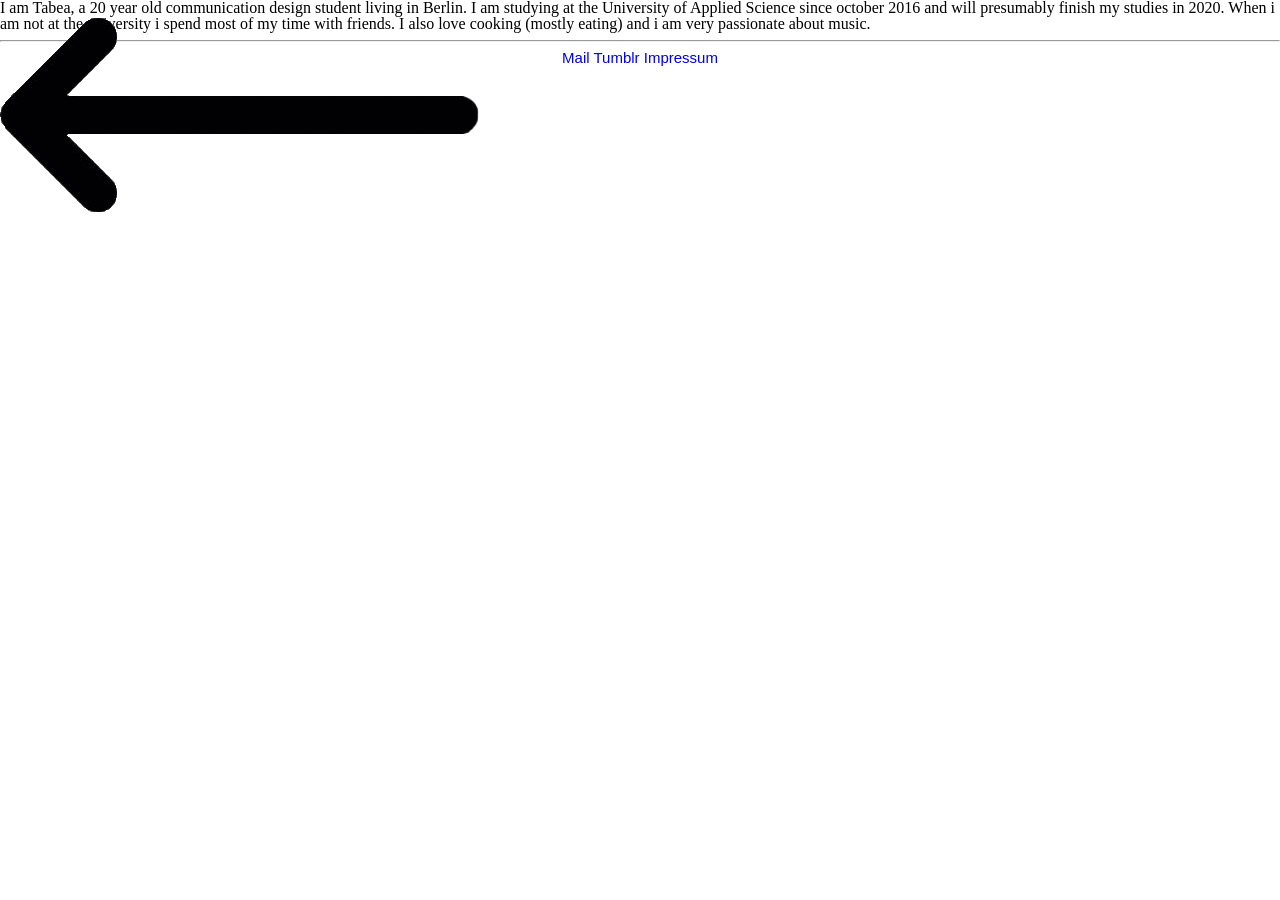
==== about.html @ 330d9e76 "Neuanfang" ====
<!DOCTYPE html>
<html lang="de">

<head>
  <meta charset="utf-8">
    <title>About</title>
      <link rel="stylesheet" href="css/reset.css">
      <link rel="stylesheet" href="css/main.css">
      <link rel="stylesheet" type="text/css" href="https://fonts.googleapis.com/css?family=Lato:700" >
      <link rel="stylesheet" type="text/css" href="https://fonts.googleapis.com/css?family=Roboto" >
</head>

<body>
<div class="wrapper_about">
          <div class="back">
              <img src="images/arrow.png">
          </a>
</div>
<p> I am Tabea, a 20 year old communication design student living in Berlin. I am studying at the University of Applied Science since october 2016 and will presumably finish my studies in 2020. When i am not at the university i spend most of my time with friends. I also love cooking (mostly eating) and i am very passionate about music.
<hr>
    <div class="wrapper_footer">
        <footer>
            <a href="mailto:tabea.merly@gmail.com" class="mail">Mail</a>
            <a href="https://l-i-o-n-s.tumblr.com" class="tumblr">Tumblr</a>
            <a href="impressum.html" class="impressum">Impressum</a>
        </footer>
    </div>
</body>

</html>
---- css/main.css ----
/*GENERAL*/
/*LANDING_PAGE/

/*CONTACT/
/*PROJECTS*/
/*IMPRESSUM*/
ul {
  font-family: 'Source Sans Pro', sans-serif;
  font-size: 48px;
  line-height: 3;
  margin-left: auto;
  margin-right: auto;
}

.wrapper {
  display: flex;
  justify-content: center;
}

.pages {
  list-style: none;
}

a {
  text-decoration: none;
}

a.visited {
  text-decoration: none;
}

.pages:hover {
  color: #ff2c53;
}

.hr {
  width: 95% auto;
  height: 2px;
  color: black;
}

.wrapper_footer {
  font-family: 'Source Sans Pro', sans-serif;
  font-size: 15px;
  display: flex;
  justify-content: center;
}
/*ABOUT*/

.back {
  position: fixed;
}

.back:hover {
  transform: translate(-10px, 0px);
}



font-family: 'Roboto', sans-serif;
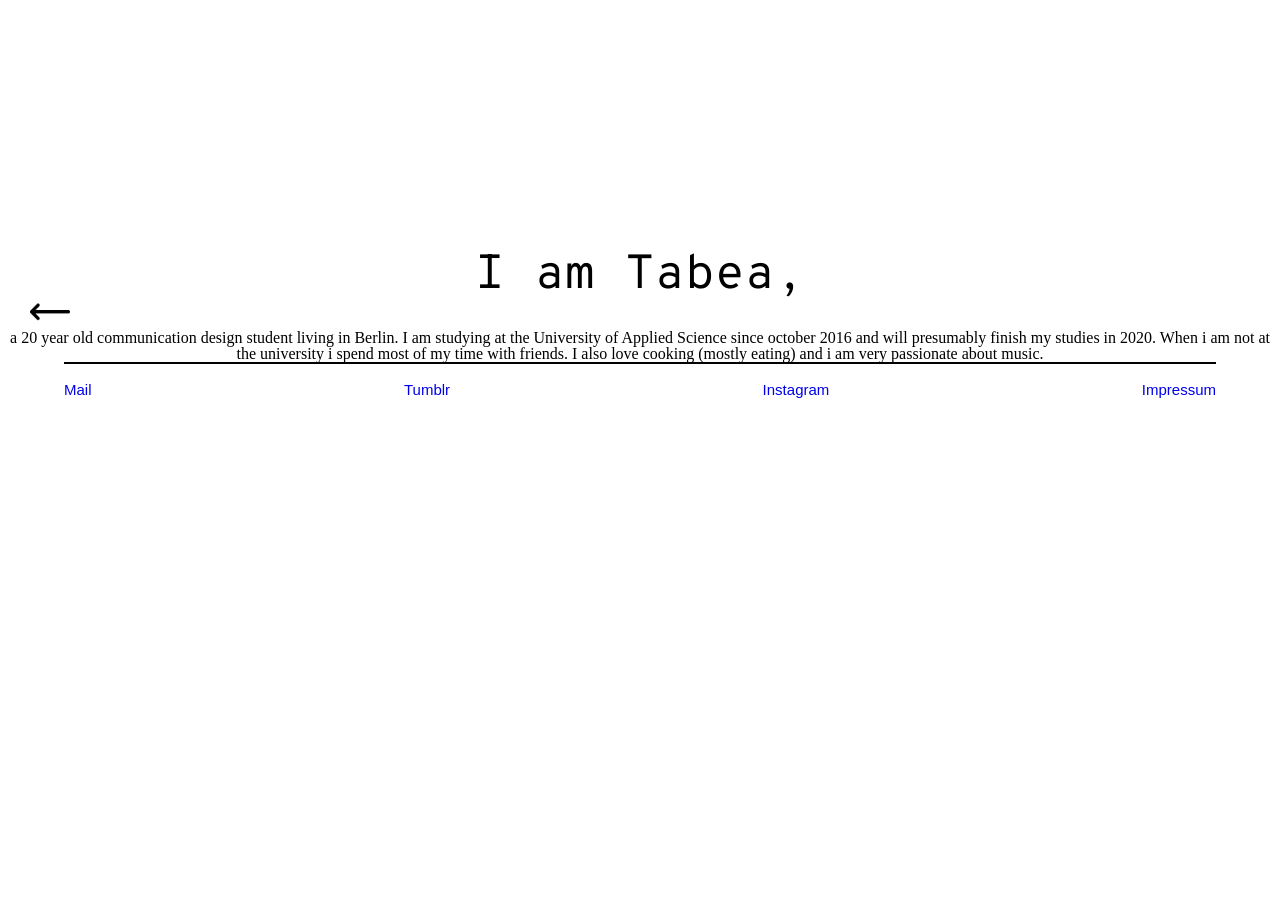
==== commit b423ccf1: "Schriften geändert, Bilder eingefügt" ====
--- a/about.html
+++ b/about.html
@@ -6,25 +6,28 @@
     <title>About</title>
       <link rel="stylesheet" href="css/reset.css">
       <link rel="stylesheet" href="css/main.css">
-      <link rel="stylesheet" type="text/css" href="https://fonts.googleapis.com/css?family=Lato:700" >
-      <link rel="stylesheet" type="text/css" href="https://fonts.googleapis.com/css?family=Roboto" >
+      <link rel="stylesheet" type="text/css" href="https://fonts.googleapis.com/css?family=Overpass+Mono:700|Raleway">
 </head>
 
 <body>
+  <div class="back">
+    <a href="uni.html">
+        <img src="images/arrow.png" alt="back" height:20px width=40px>
+    </a>
+  </div>
 <div class="wrapper_about">
-          <div class="back">
-              <img src="images/arrow.png">
-          </a>
+  <h1>I am Tabea,</h1>
+    <div align=center>
+      <p>a 20 year old communication design student living in Berlin. I am studying at the University of Applied Science since october 2016 and will presumably finish my studies in 2020. When i am not at the university i spend most of my time with friends. I also love cooking (mostly eating) and i am very passionate about music.</p>
 </div>
-<p> I am Tabea, a 20 year old communication design student living in Berlin. I am studying at the University of Applied Science since october 2016 and will presumably finish my studies in 2020. When i am not at the university i spend most of my time with friends. I also love cooking (mostly eating) and i am very passionate about music.
-<hr>
-    <div class="wrapper_footer">
-        <footer>
-            <a href="mailto:tabea.merly@gmail.com" class="mail">Mail</a>
-            <a href="https://l-i-o-n-s.tumblr.com" class="tumblr">Tumblr</a>
-            <a href="impressum.html" class="impressum">Impressum</a>
-        </footer>
-    </div>
+      <div class="wrapper_footer">
+          <footer>
+              <a href="mailto:tabea.merly@gmail.com" class="mail">Mail</a>
+              <a href="https://l-i-o-n-s.tumblr.com" class="tumblr">Tumblr</a>
+              <a href="https://www.instagram.com/freiraum/" class="instagram">Instagram</a>
+              <a href="impressum.html" class="impressum">Impressum</a>
+          </footer>
+      </div>
 </body>
 
 </html>
--- a/css/main.css
+++ b/css/main.css
@@ -1,25 +1,8 @@
-/*GENERAL*/
-/*LANDING_PAGE/
-
-/*CONTACT/
-/*PROJECTS*/
-/*IMPRESSUM*/
-ul {
-  font-family: 'Source Sans Pro', sans-serif;
-  font-size: 48px;
-  line-height: 3;
-  margin-left: auto;
-  margin-right: auto;
+* {
+  border: 1px solid black;
 }
 
-.wrapper {
-  display: flex;
-  justify-content: center;
-}
-
-.pages {
-  list-style: none;
-}
+/*GENERAL*/
 
 a {
   text-decoration: none;
@@ -29,25 +12,25 @@
   text-decoration: none;
 }
 
-.pages:hover {
-  color: #ff2c53;
+.wrapper_footer {
+  font-family:Source Sans Pro, sans-serif;
+  font-size: 15px;
+  margin-right: 5%;
+  margin-left: 5%;
+  margin-bottom: 5px;
 }
 
-.hr {
-  width: 95% auto;
-  height: 2px;
-  color: black;
+footer {
+  display: flex;
+  border-top: 2px solid black;
+  padding-top: 18px;
+  padding-bottom: 18px;
+  justify-content: space-between;
 }
 
-.wrapper_footer {
-  font-family: 'Source Sans Pro', sans-serif;
-  font-size: 15px;
-  display: flex;
-  justify-content: center;
-}
-/*ABOUT*/
-
 .back {
+  margin-left: 30px;
+  margin-top: 50px;
   position: fixed;
 }
 
@@ -56,5 +39,54 @@
 }
 
 
+/*WORK*/
+/*IMPRESSUM*/
+/*LANDING_PAGE*/
 
-font-family: 'Roboto', sans-serif;
+ul {
+  font-family:Overpass Mono, monospace;
+  font-size: 48px;
+  line-height: 3;
+}
+
+.pages {
+  list-style: none;
+}
+
+.pages:hover {
+  color: #ff2c53;
+}
+
+h1 {
+  font-family:Overpass Mono, monospace;
+  font-size: 48px;
+  margin-top: 252px;
+  display: flex;
+  justify-content: center;
+  padding-bottom: 30px;
+}
+
+h3 {
+  font-family:Raleway, sans-serif;
+  font-size: 36px;
+  display: flex;
+  justify-content: center;
+  padding-bottom: 10px;
+}
+
+/*ABOUT*/
+
+.p {
+  font-family:Raleway, sans-serif;
+  font-size: 20px;
+}
+
+/*CONTACT*/
+
+.wrapper_contact {
+  border: 1px solid black;
+  display: flex;
+  justify-content: space-between;
+  margin-right: 20%;
+  margin-left: 20%;
+}
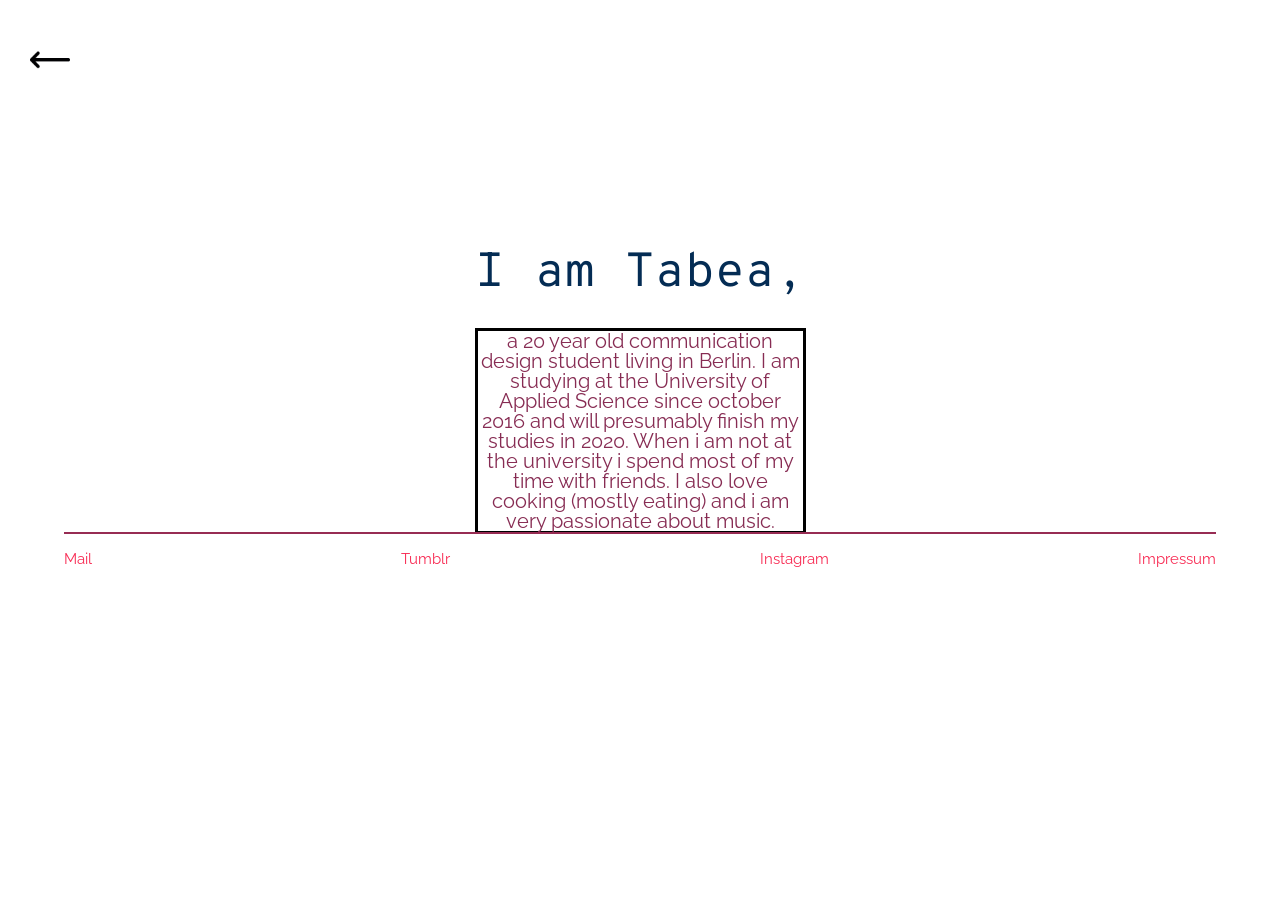
==== commit 02d63a8c: "Seite Work angeordnet und Hyperlinks angelegt" ====
--- a/about.html
+++ b/about.html
@@ -9,25 +9,27 @@
       <link rel="stylesheet" type="text/css" href="https://fonts.googleapis.com/css?family=Overpass+Mono:700|Raleway">
 </head>
 
-<body>
+<body class="site">
   <div class="back">
     <a href="uni.html">
         <img src="images/arrow.png" alt="back" height:20px width=40px>
     </a>
   </div>
-<div class="wrapper_about">
-  <h1>I am Tabea,</h1>
+<h1>I am Tabea,</h1>
+  <div class="wrapper_about">
     <div align=center>
       <p>a 20 year old communication design student living in Berlin. I am studying at the University of Applied Science since october 2016 and will presumably finish my studies in 2020. When i am not at the university i spend most of my time with friends. I also love cooking (mostly eating) and i am very passionate about music.</p>
+    </div>
+  </div>
+<div class="wrapper_footer">
+  <footer>
+    <a href="mailto:tabea.merly@gmail.com" class="mail">Mail</a>
+    <a href="https://l-i-o-n-s.tumblr.com" class="tumblr">Tumblr</a>
+    <a href="https://www.instagram.com/freiraum/" class="instagram">Instagram</a>
+    <a href="impressum.html" class="impressum">Impressum</a>
+  </footer>
 </div>
-      <div class="wrapper_footer">
-          <footer>
-              <a href="mailto:tabea.merly@gmail.com" class="mail">Mail</a>
-              <a href="https://l-i-o-n-s.tumblr.com" class="tumblr">Tumblr</a>
-              <a href="https://www.instagram.com/freiraum/" class="instagram">Instagram</a>
-              <a href="impressum.html" class="impressum">Impressum</a>
-          </footer>
-      </div>
+
 </body>
 
 </html>
--- a/css/main.css
+++ b/css/main.css
@@ -1,7 +1,3 @@
-* {
-  border: 1px solid black;
-}
-
 /*GENERAL*/
 
 a {
@@ -12,55 +8,31 @@
   text-decoration: none;
 }
 
-.wrapper_footer {
-  font-family:Source Sans Pro, sans-serif;
-  font-size: 15px;
-  margin-right: 5%;
-  margin-left: 5%;
-  margin-bottom: 5px;
-}
-
-footer {
-  display: flex;
-  border-top: 2px solid black;
-  padding-top: 18px;
-  padding-bottom: 18px;
-  justify-content: space-between;
-}
-
 .back {
   margin-left: 30px;
   margin-top: 50px;
   position: fixed;
+  transition: transform 0.8s;
 }
 
 .back:hover {
   transform: translate(-10px, 0px);
 }
 
-
-/*WORK*/
-/*IMPRESSUM*/
-/*LANDING_PAGE*/
-
-ul {
-  font-family:Overpass Mono, monospace;
-  font-size: 48px;
-  line-height: 3;
-}
-
-.pages {
-  list-style: none;
-}
-
-.pages:hover {
-  color: #ff2c53;
+.site {
+  display: flex;
+  position: relative;
+  min-height: 100%;
+  flex-direction: column;
+  margin: 0 auto;
+  padding-bottom: 2em;
 }
 
 h1 {
   font-family:Overpass Mono, monospace;
+  color: #042c54;
   font-size: 48px;
-  margin-top: 252px;
+  margin-top: 250px;
   display: flex;
   justify-content: center;
   padding-bottom: 30px;
@@ -68,25 +40,157 @@
 
 h3 {
   font-family:Raleway, sans-serif;
+  color: #ac2b53;
   font-size: 36px;
   display: flex;
   justify-content: center;
   padding-bottom: 10px;
 }
 
+p {
+  font-family:Raleway, sans-serif;
+  font-size: 20px;
+  color: #872c53
+}
+
+.wrapper_footer {
+  margin-right: 5%;
+  margin-left: 5%;
+  border-top: 2px solid #972c53;
+  position: absolute;
+  bottom: 0;
+  width: 90%;
+  height: 2em;
+}
+
+footer a{
+  font-family:Raleway, sans-serif;
+  font-size: 15px;
+  color: #f82c54;
+}
+
+footer {
+  display: flex;
+  justify-content: space-between;
+  padding-top: 18px;
+  padding-bottom: 18px;
+}
+
+/*LANDING_PAGE*/
+
+ul {
+  font-family:Overpass Mono, monospace;
+  margin-top: 125px;
+  font-size: 48px;
+  line-height: 3;
+}
+
+.pages {
+  list-style: none;
+  text-decoration: none;
+}
+
+.pages:hover {
+  color: #af2b53;
+}
+
 /*ABOUT*/
 
-.p {
-  font-family:Raleway, sans-serif;
-  font-size: 20px;
+.wrapper_about {
+  display: flex;
+  justify-content: center;
+  width: 325px;
+  margin-left: auto;
+  margin-right: auto;
+  margin-bottom: 0;
+  border: solid black;
 }
 
 /*CONTACT*/
 
 .wrapper_contact {
-  border: 1px solid black;
   display: flex;
   justify-content: space-between;
   margin-right: 20%;
   margin-left: 20%;
+  border: solid black;
 }
+
+/*WORK*/
+
+.projects {
+  width: 200px;
+  height: 200px;
+  border: 1px solid #422c53;
+  margin: auto;
+  display: inline-block;
+}
+
+.wrapper_work {
+  border: solid black;
+  margin-left: 12%;
+  margin-right: 12%;
+  border: solid black;
+}
+
+.overlay {
+  position: absolute;
+  top: 0;
+  bottom: 0;
+  left: 0;
+  right: 0;
+  width: 201px;
+  height: 287px;
+  opacity: 0;
+  transition: .5s ease;
+  background-color: none;
+}
+
+.container {
+  position: relative;
+  width: 33,33%;
+  float: left;
+  margin: 50px;
+}
+
+.container:hover .overlay {
+  opacity: 1;
+}
+
+.text {
+  font-family:Raleway, sans-serif;
+  color: black;
+  text-decoration: underline;
+  font-size: 20px;
+  position: absolute;
+  top: 50%;
+  left: 50%;
+  transform: translate(-50%, -50%);
+  -ms-transform: translate(-50%, -50%);
+}
+/*TODO*/
+
+.ToDo {
+  width: 20%;
+  height: 20%;
+  margin: auto;
+  display: inline-block;
+}
+
+/*INDESIGN*/
+
+.wrapper_indesign {
+  border: solid black;
+  width: 900px;
+  margin-left: auto;
+  margin-right: auto;
+}
+
+.box {
+  width: 25%;
+  float: left;
+  padding: 10px;
+}
+
+
+/*IMPRESSUM*/
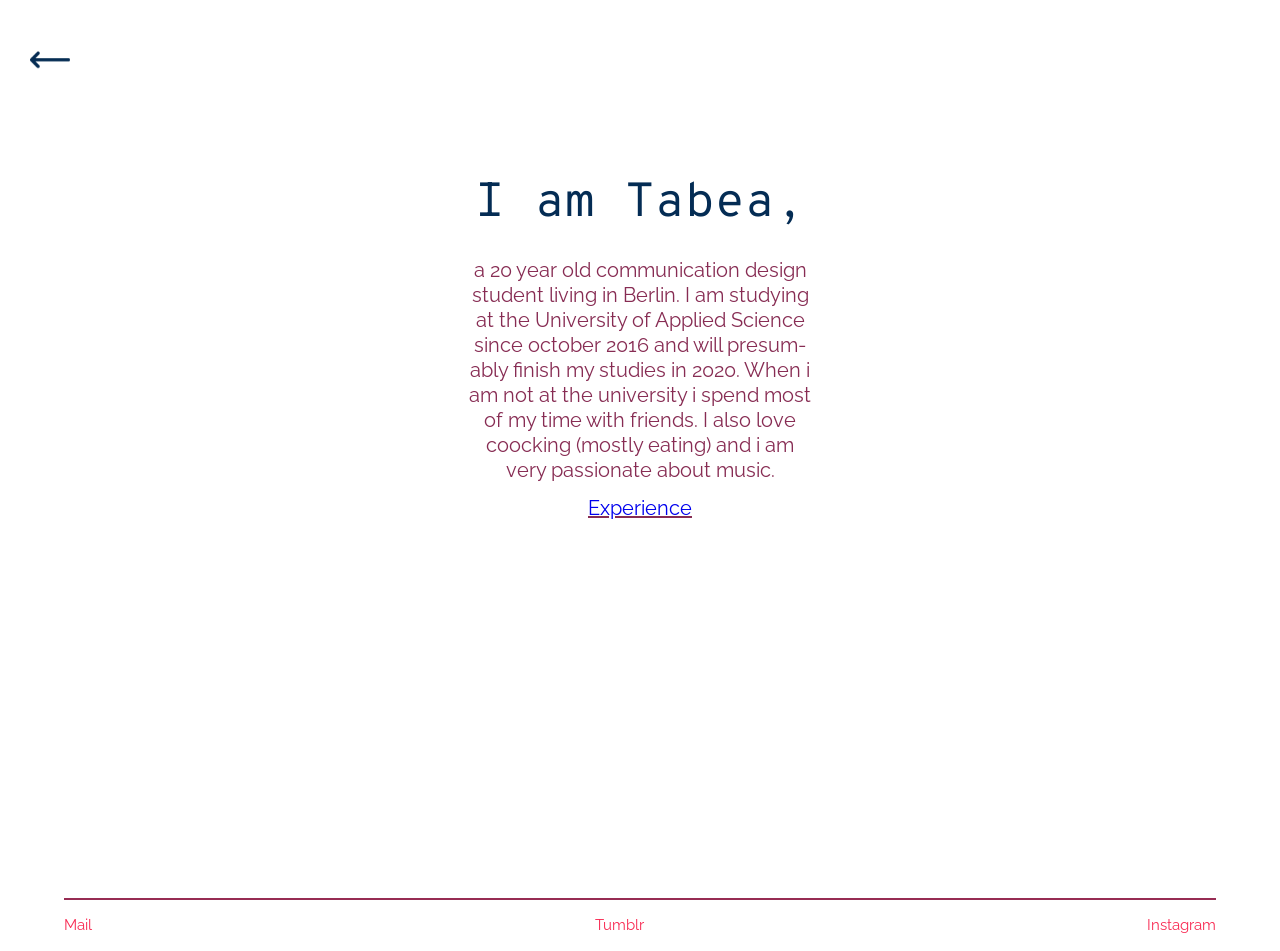
==== commit 5ce57a7c: "Impressum entfernt, Lebenslauf hinzugefügt" ====
--- a/about.html
+++ b/about.html
@@ -9,7 +9,8 @@
       <link rel="stylesheet" type="text/css" href="https://fonts.googleapis.com/css?family=Overpass+Mono:700|Raleway">
 </head>
 
-<body class="site">
+<body>
+<div class="content">
   <div class="back">
     <a href="uni.html">
         <img src="images/arrow.png" alt="back" height:20px width=40px>
@@ -18,15 +19,16 @@
 <h1>I am Tabea,</h1>
   <div class="wrapper_about">
     <div align=center>
-      <p>a 20 year old communication design student living in Berlin. I am studying at the University of Applied Science since october 2016 and will presumably finish my studies in 2020. When i am not at the university i spend most of my time with friends. I also love cooking (mostly eating) and i am very passionate about music.</p>
+      <p>a 20 year old communication design student living in Berlin. I am studying at the University of Applied Science since october 2016 and will presum- <br> ably finish my studies in 2020. When i am not at the university i spend most of my time with friends. I also love coocking (mostly eating) and i am very passionate about music.
+      <div class="text_about"><a href="experience.html" id="experience_link">Experience</a></div> </p>
     </div>
-  </div>
+</div>
+
 <div class="wrapper_footer">
   <footer>
     <a href="mailto:tabea.merly@gmail.com" class="mail">Mail</a>
     <a href="https://l-i-o-n-s.tumblr.com" class="tumblr">Tumblr</a>
     <a href="https://www.instagram.com/freiraum/" class="instagram">Instagram</a>
-    <a href="impressum.html" class="impressum">Impressum</a>
   </footer>
 </div>
 
--- a/css/main.css
+++ b/css/main.css
@@ -4,7 +4,7 @@
   text-decoration: none;
 }
 
-a.visited {
+a:visited {
   text-decoration: none;
 }
 
@@ -19,38 +19,40 @@
   transform: translate(-10px, 0px);
 }
 
-.site {
+h1 {
+  font-family:Overpass Mono, monospace;
+  color: #042c54;
+  font-size: 48px;
+  margin-top: 180px;
+  display: flex;
+  justify-content: center;
+  padding-bottom: 30px;
+}
+
+h3 {
+  font-family:Raleway, sans-serif;
+  color: #ac2b53;
+  font-size: 36px;
+  display: flex;
+  justify-content: center;
+  padding-bottom: 10px;
+}
+
+p {
+  font-family:Raleway, sans-serif;
+  font-size: 20px;
+  color: #872c53;
+  line-height: 25px;
+}
+
+.content {
   display: flex;
   position: relative;
   min-height: 100%;
   flex-direction: column;
   margin: 0 auto;
-  padding-bottom: 2em;
-}
-
-h1 {
-  font-family:Overpass Mono, monospace;
-  color: #042c54;
-  font-size: 48px;
-  margin-top: 250px;
-  display: flex;
-  justify-content: center;
-  padding-bottom: 30px;
-}
-
-h3 {
-  font-family:Raleway, sans-serif;
-  color: #ac2b53;
-  font-size: 36px;
-  display: flex;
-  justify-content: center;
-  padding-bottom: 10px;
-}
-
-p {
-  font-family:Raleway, sans-serif;
-  font-size: 20px;
-  color: #872c53
+  min-height: 100vh;
+  padding-bottom: 36px;
 }
 
 .wrapper_footer {
@@ -60,7 +62,7 @@
   position: absolute;
   bottom: 0;
   width: 90%;
-  height: 2em;
+  height: 36px;
 }
 
 footer a{
@@ -99,21 +101,58 @@
 .wrapper_about {
   display: flex;
   justify-content: center;
-  width: 325px;
+  width: 350px;
   margin-left: auto;
   margin-right: auto;
   margin-bottom: 0;
-  border: solid black;
-}
-
+}
+
+.text_about {
+  font-family:Raleway, sans-serif;
+  font-size: 20px;
+  color: #872c53;
+  line-height: 50px;
+  list-style: none;
+  text-decoration:underline;
+}
+
+/*EXPERIENCE*/
+
+.wrapper_experience p {
+  line-height: 30px;
+}
+
+.wrapper_experience {
+  margin-left: 5%;
+  margin-right: 5%;
+}
+
+.education {
+ float: left;
+ width: 33,33%;
+ padding-left: 65px;
+ padding-right: 65px;
+}
+
+.internships {
+  float: left;
+  width: 33,33%;
+  padding-left: 55px;
+  padding-right: 65px;
+}
+
+.jobs {
+  float: left;
+  width: 33,33%;
+  padding-left: 65px;
+  padding-right: 65px;
+}
 /*CONTACT*/
 
 .wrapper_contact {
-  display: flex;
-  justify-content: space-between;
   margin-right: 20%;
   margin-left: 20%;
-  border: solid black;
+  line-height: 30px;
 }
 
 /*WORK*/
@@ -127,10 +166,8 @@
 }
 
 .wrapper_work {
-  border: solid black;
   margin-left: 12%;
   margin-right: 12%;
-  border: solid black;
 }
 
 .overlay {
@@ -139,18 +176,18 @@
   bottom: 0;
   left: 0;
   right: 0;
-  width: 201px;
+  width: 202px;
   height: 287px;
   opacity: 0;
   transition: .5s ease;
-  background-color: none;
+  background-color: white;
 }
 
 .container {
   position: relative;
   width: 33,33%;
   float: left;
-  margin: 50px;
+  margin: 60px;
 }
 
 .container:hover .overlay {
@@ -168,29 +205,56 @@
   transform: translate(-50%, -50%);
   -ms-transform: translate(-50%, -50%);
 }
-/*TODO*/
-
-.ToDo {
-  width: 20%;
-  height: 20%;
-  margin: auto;
+/*WEBAPP*/
+
+.webapp {
+  width: 42%;
+  height: 42%;
+  float: left;
   display: inline-block;
+  padding: 36px;
+}
+.wrapper_webapp {
+  width: 1000px;
+  margin-left: auto;
+  margin-right: auto;
 }
 
 /*INDESIGN*/
 
 .wrapper_indesign {
-  border: solid black;
-  width: 900px;
-  margin-left: auto;
-  margin-right: auto;
-}
-
-.box {
-  width: 25%;
-  float: left;
-  padding: 10px;
-}
-
-
-/*IMPRESSUM*/
+  width: 1000px;
+  margin-left: auto;
+  margin-right: auto;
+}
+
+.indesign {
+  width: 21%;
+  height: 21%;
+  float: left;
+  margin: auto;
+  display: inline-block;
+  margin: 17px;
+  border: 1px solid #422c53;
+}
+
+/*ICONS*/
+.wrapper_icons p{
+  display: flex;
+  justify-content: center;
+}
+
+.wrapper_icons{
+  width: 1200px;
+  margin-left: auto;
+  margin-right: auto;
+}
+
+.icons {
+  width: 50%;
+  height: 50%;
+  float: left;
+  margin: auto;
+  margin: 36px;
+  margin: auto;
+}
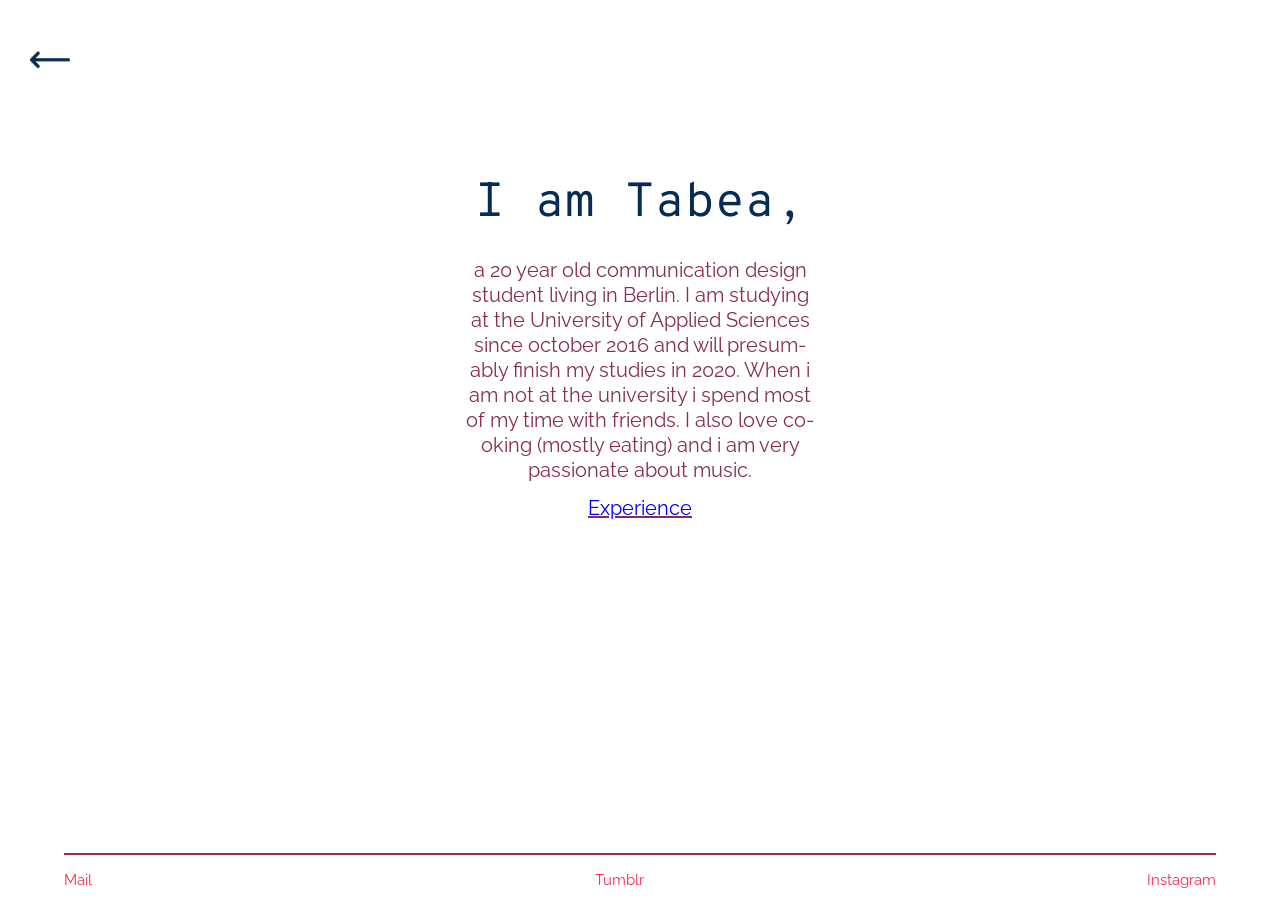
==== commit 0a477f29: "Analoge Photographie und Digitale Photographie Seiten hinzugefügt" ====
--- a/about.html
+++ b/about.html
@@ -11,25 +11,30 @@
 
 <body>
 <div class="content">
-  <div class="back">
-    <a href="uni.html">
-        <img src="images/arrow.png" alt="back" height:20px width=40px>
-    </a>
+
+<div class="back">
+  <a href="uni.html">
+      <img src="images/arrow.png" alt="back" height:20px width=40px>
+  </a>
+</div>
+
+<h1> I am Tabea, </h1>
+
+<div class="wrapper_about">
+  <div align=center>
+    <p> a 20 year old communication design student living in Berlin. I am studying at the University of Applied Sciences since october 2016 and will presum- <br> ably finish my studies in 2020. When i am not at the university i spend most of my time with friends. I also love co- oking (mostly eating) and i am very passionate about music.
+    <div class="text_about"><a href="experience.html" id="experience_link">Experience</a></div> </p>
   </div>
-<h1>I am Tabea,</h1>
-  <div class="wrapper_about">
-    <div align=center>
-      <p>a 20 year old communication design student living in Berlin. I am studying at the University of Applied Science since october 2016 and will presum- <br> ably finish my studies in 2020. When i am not at the university i spend most of my time with friends. I also love coocking (mostly eating) and i am very passionate about music.
-      <div class="text_about"><a href="experience.html" id="experience_link">Experience</a></div> </p>
-    </div>
 </div>
 
 <div class="wrapper_footer">
   <footer>
     <a href="mailto:tabea.merly@gmail.com" class="mail">Mail</a>
-    <a href="https://l-i-o-n-s.tumblr.com" class="tumblr">Tumblr</a>
-    <a href="https://www.instagram.com/freiraum/" class="instagram">Instagram</a>
+    <a href="https://l-i-o-n-s.tumblr.com" class="tumblr" target="_blank" >Tumblr</a>
+    <a href="https://www.instagram.com/freiraum/" class="instagram" target="_blank" >Instagram</a>
   </footer>
+</div>
+
 </div>
 
 </body>
--- a/css/main.css
+++ b/css/main.css
@@ -1,4 +1,11 @@
 /*GENERAL*/
+* {
+  margin: 0;
+}
+
+html, body {
+  height: 100%;
+}
 
 a {
   text-decoration: none;
@@ -35,7 +42,14 @@
   font-size: 36px;
   display: flex;
   justify-content: center;
-  padding-bottom: 10px;
+  padding-bottom: 20px;
+}
+
+h4 {
+  font-family:Overpass Mono, monospace;
+  color: #552c53;
+  font-size: 20px;
+  line-height: 25px;
 }
 
 p {
@@ -52,7 +66,7 @@
   flex-direction: column;
   margin: 0 auto;
   min-height: 100vh;
-  padding-bottom: 36px;
+  padding-bottom: -45px;
 }
 
 .wrapper_footer {
@@ -62,7 +76,7 @@
   position: absolute;
   bottom: 0;
   width: 90%;
-  height: 36px;
+  height: 45px;
 }
 
 footer a{
@@ -125,27 +139,28 @@
 .wrapper_experience {
   margin-left: 5%;
   margin-right: 5%;
+  padding-bottom: 70px;
 }
 
 .education {
  float: left;
  width: 33,33%;
- padding-left: 65px;
- padding-right: 65px;
+ padding-left: 55px;
+ padding-right: 55px;
 }
 
 .internships {
+  float: left;
+  width: 33,33%;
+  padding-left: 45px;
+  padding-right: 45px;
+}
+
+.jobs {
   float: left;
   width: 33,33%;
   padding-left: 55px;
-  padding-right: 65px;
-}
-
-.jobs {
-  float: left;
-  width: 33,33%;
-  padding-left: 65px;
-  padding-right: 65px;
+  padding-right: 55px;
 }
 /*CONTACT*/
 
@@ -157,17 +172,20 @@
 
 /*WORK*/
 
+.wrapper_work h3{
+  font-size: 30px;
+}
 .projects {
   width: 200px;
   height: 200px;
   border: 1px solid #422c53;
-  margin: auto;
   display: inline-block;
 }
 
 .wrapper_work {
   margin-left: 12%;
   margin-right: 12%;
+  padding-bottom: 70px;
 }
 
 .overlay {
@@ -205,6 +223,10 @@
   transform: translate(-50%, -50%);
   -ms-transform: translate(-50%, -50%);
 }
+
+.text:visited {
+  text-decoration: none;
+}
 /*WEBAPP*/
 
 .webapp {
@@ -218,6 +240,7 @@
   width: 1000px;
   margin-left: auto;
   margin-right: auto;
+  padding-bottom: 50px;
 }
 
 /*INDESIGN*/
@@ -226,6 +249,7 @@
   width: 1000px;
   margin-left: auto;
   margin-right: auto;
+  padding-bottom: 70px;
 }
 
 .indesign {
@@ -239,6 +263,7 @@
 }
 
 /*ICONS*/
+
 .wrapper_icons p{
   display: flex;
   justify-content: center;
@@ -248,6 +273,7 @@
   width: 1200px;
   margin-left: auto;
   margin-right: auto;
+  padding-bottom: 50px;
 }
 
 .icons {
@@ -255,6 +281,63 @@
   height: 50%;
   float: left;
   margin: auto;
-  margin: 36px;
-  margin: auto;
-}
+}
+
+/*TYPO*/
+
+.wrapper_typo{
+  width: 900px;
+  margin-left: auto;
+  margin-right: auto;
+  padding-bottom: 50px;
+}
+
+.typo {
+  width: 50%;
+  height: 50%;
+  padding: 20px;
+  margin: auto;
+}
+
+/*ANALOGUE*/
+
+.wrapper_analogue {
+  width: 1000px;
+  margin: auto;
+  padding-bottom: 50px;
+}
+
+.analoguephoto {
+  padding-top: 30px;
+  padding-bottom: 20px;
+  width: 75%;
+  height: 75%;
+}
+
+.analoguephoto1 {
+  width: 40%;
+  height: 40%;
+  padding-left: 10px;
+  padding-right: 10px;
+  padding-bottom: 30px;
+}
+
+/*DIGITAL*/
+
+.wrapper_digital {
+  width: 1000px;
+  margin: auto;
+  padding-bottom: 50px;
+}
+
+.digitalphoto {
+  padding-top: 20px;
+  padding-bottom: 20px;
+  width: 75%;
+  height: 75%;
+}
+
+.digitalphoto1{
+  width: 50%;
+  height: 50%;
+}
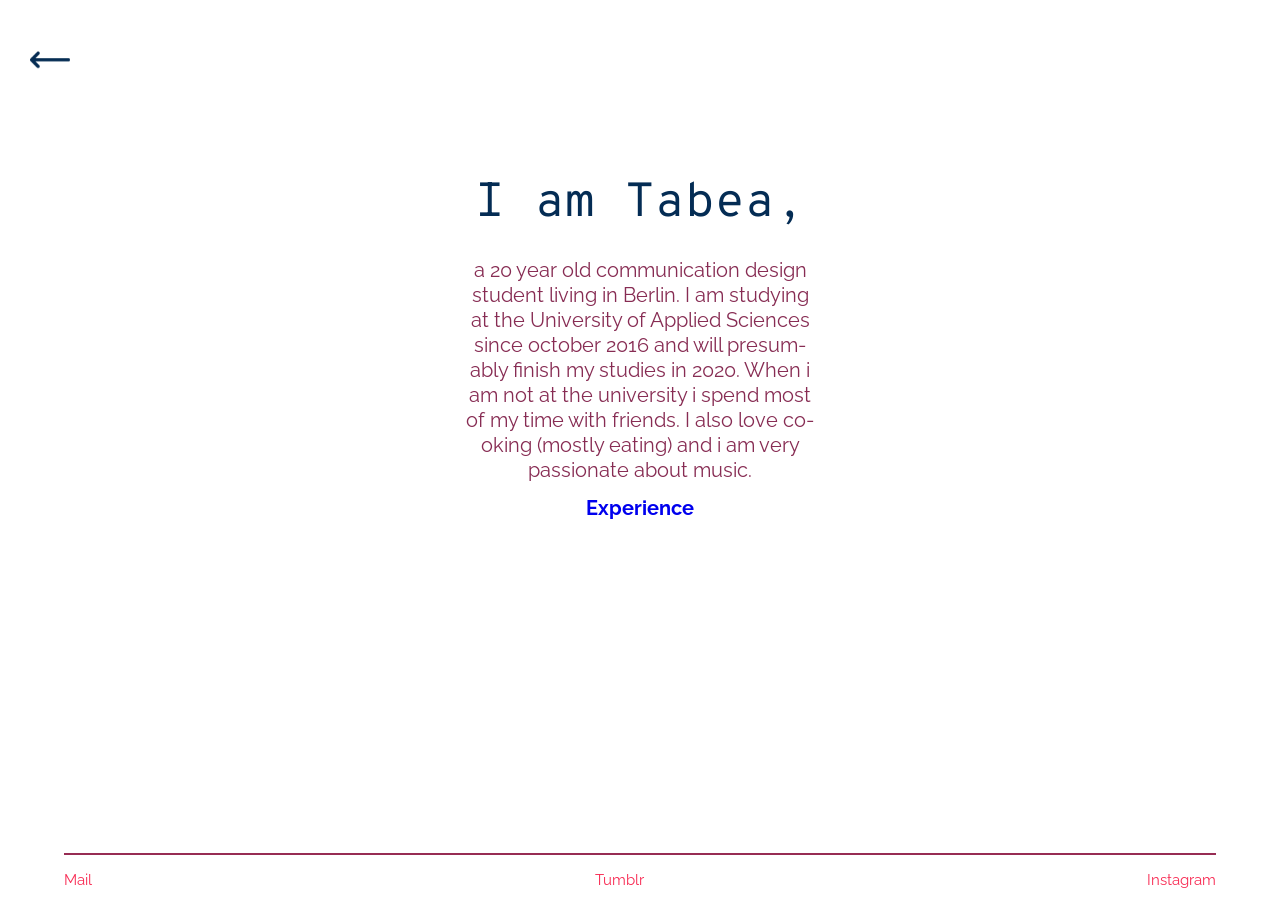
==== commit 6dfdb1e1: "Sprache geändert, Code aufgeräumt" ====
--- a/about.html
+++ b/about.html
@@ -1,5 +1,5 @@
 <!DOCTYPE html>
-<html lang="de">
+<html lang="en">
 
 <head>
   <meta charset="utf-8">
@@ -14,7 +14,7 @@
 
 <div class="back">
   <a href="uni.html">
-      <img src="images/arrow.png" alt="back" height:20px width=40px>
+    <img src="images/arrow.png" alt="back" height:20px width=40px>
   </a>
 </div>
 
--- a/css/main.css
+++ b/css/main.css
@@ -1,11 +1,5 @@
 /*GENERAL*/
-* {
-  margin: 0;
-}
-
-html, body {
-  height: 100%;
-}
+
 
 a {
   text-decoration: none;
@@ -79,7 +73,7 @@
   height: 45px;
 }
 
-footer a{
+footer a {
   font-family:Raleway, sans-serif;
   font-size: 15px;
   color: #f82c54;
@@ -92,10 +86,13 @@
   padding-bottom: 18px;
 }
 
+
 /*LANDING_PAGE*/
+
 
 ul {
   font-family:Overpass Mono, monospace;
+  color: #042c54;
   margin-top: 125px;
   font-size: 48px;
   line-height: 3;
@@ -124,13 +121,15 @@
 .text_about {
   font-family:Raleway, sans-serif;
   font-size: 20px;
+  font-weight:bolder;
   color: #872c53;
   line-height: 50px;
   list-style: none;
-  text-decoration:underline;
-}
+}
+
 
 /*EXPERIENCE*/
+
 
 .wrapper_experience p {
   line-height: 30px;
@@ -162,19 +161,15 @@
   padding-left: 55px;
   padding-right: 55px;
 }
-/*CONTACT*/
-
-.wrapper_contact {
-  margin-right: 20%;
-  margin-left: 20%;
-  line-height: 30px;
-}
+
 
 /*WORK*/
 
-.wrapper_work h3{
+
+.wrapper_work h3 {
   font-size: 30px;
 }
+
 .projects {
   width: 200px;
   height: 200px;
@@ -190,12 +185,12 @@
 
 .overlay {
   position: absolute;
-  top: 0;
+  top: 1;
   bottom: 0;
   left: 0;
   right: 0;
   width: 202px;
-  height: 287px;
+  height: 205px;
   opacity: 0;
   transition: .5s ease;
   background-color: white;
@@ -215,7 +210,6 @@
 .text {
   font-family:Raleway, sans-serif;
   color: black;
-  text-decoration: underline;
   font-size: 20px;
   position: absolute;
   top: 50%;
@@ -227,7 +221,33 @@
 .text:visited {
   text-decoration: none;
 }
+
+
+/*ICONS*/
+
+
+.wrapper_icons p {
+  display: flex;
+  justify-content: center;
+}
+
+.wrapper_icons {
+  width: 1200px;
+  margin-left: auto;
+  margin-right: auto;
+  padding-bottom: 50px;
+}
+
+.icons {
+  width: 50%;
+  height: 50%;
+  float: left;
+  margin: auto;
+}
+
+
 /*WEBAPP*/
+
 
 .webapp {
   width: 42%;
@@ -236,6 +256,7 @@
   display: inline-block;
   padding: 36px;
 }
+
 .wrapper_webapp {
   width: 1000px;
   margin-left: auto;
@@ -243,7 +264,9 @@
   padding-bottom: 50px;
 }
 
-/*INDESIGN*/
+
+/*FLYER*/
+
 
 .wrapper_indesign {
   width: 1000px;
@@ -262,30 +285,11 @@
   border: 1px solid #422c53;
 }
 
-/*ICONS*/
-
-.wrapper_icons p{
-  display: flex;
-  justify-content: center;
-}
-
-.wrapper_icons{
-  width: 1200px;
-  margin-left: auto;
-  margin-right: auto;
-  padding-bottom: 50px;
-}
-
-.icons {
-  width: 50%;
-  height: 50%;
-  float: left;
-  margin: auto;
-}
 
 /*TYPO*/
 
-.wrapper_typo{
+
+.wrapper_typo {
   width: 900px;
   margin-left: auto;
   margin-right: auto;
@@ -299,7 +303,31 @@
   margin: auto;
 }
 
+
+/*DIGITAL*/
+
+
+.wrapper_digital {
+  width: 1000px;
+  margin: auto;
+  padding-bottom: 50px;
+}
+
+.digitalphoto {
+  padding-top: 20px;
+  padding-bottom: 20px;
+  width: 75%;
+  height: 75%;
+}
+
+.digitalphoto1 {
+  width: 50%;
+  height: 50%;
+}
+
+
 /*ANALOGUE*/
+
 
 .wrapper_analogue {
   width: 1000px;
@@ -322,22 +350,12 @@
   padding-bottom: 30px;
 }
 
-/*DIGITAL*/
-
-.wrapper_digital {
-  width: 1000px;
-  margin: auto;
-  padding-bottom: 50px;
-}
-
-.digitalphoto {
-  padding-top: 20px;
-  padding-bottom: 20px;
-  width: 75%;
-  height: 75%;
-}
-
-.digitalphoto1{
-  width: 50%;
-  height: 50%;
-}
+
+/*CONTACT*/
+
+
+.wrapper_contact {
+  margin-right: 20%;
+  margin-left: 20%;
+  line-height: 30px;
+}
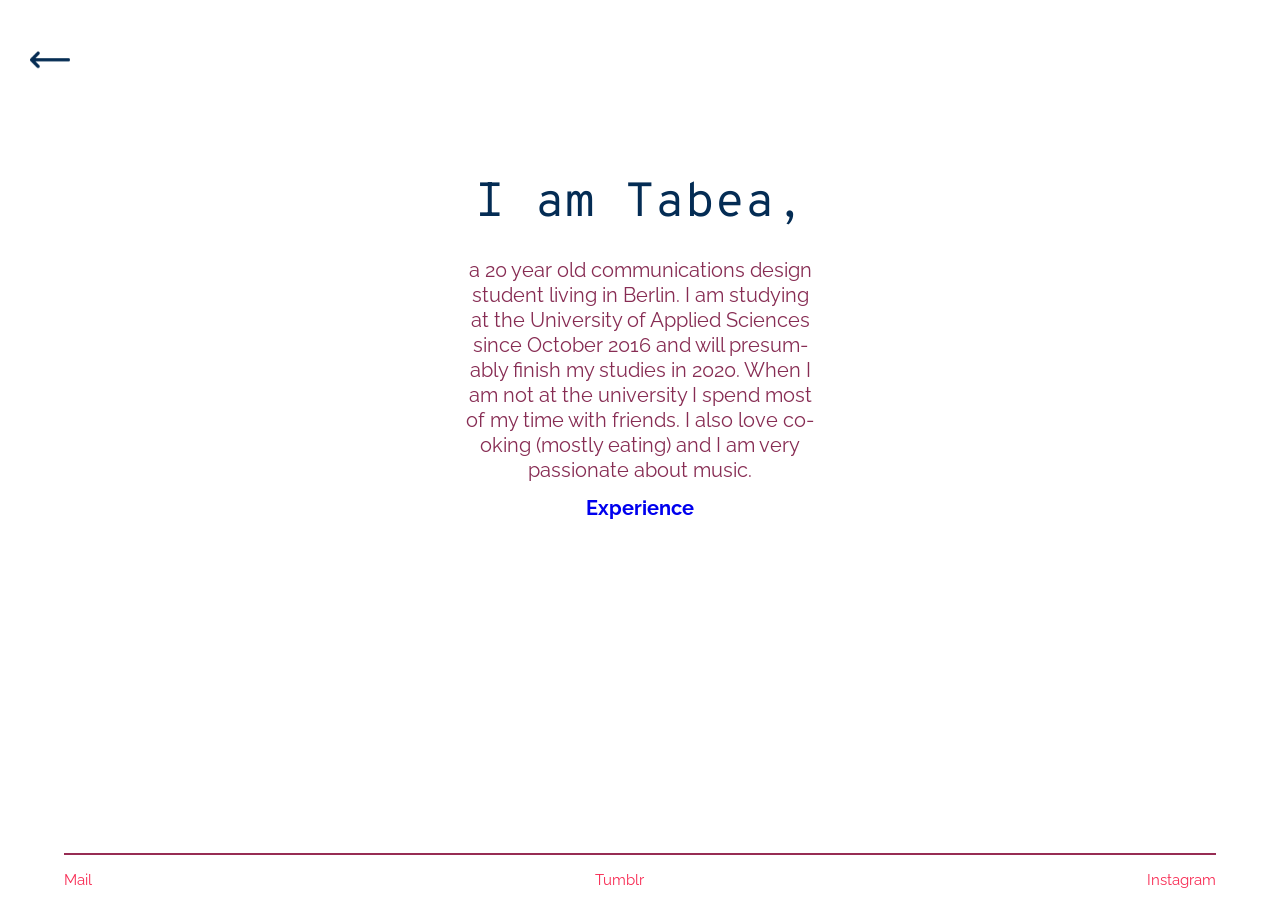
==== commit f62e1ace: "Rechtschreibung" ====
--- a/about.html
+++ b/about.html
@@ -13,7 +13,7 @@
 <div class="content">
 
 <div class="back">
-  <a href="uni.html">
+  <a href="index.html">
     <img src="images/arrow.png" alt="back" height:20px width=40px>
   </a>
 </div>
@@ -22,7 +22,7 @@
 
 <div class="wrapper_about">
   <div align=center>
-    <p> a 20 year old communication design student living in Berlin. I am studying at the University of Applied Sciences since october 2016 and will presum- <br> ably finish my studies in 2020. When i am not at the university i spend most of my time with friends. I also love co- oking (mostly eating) and i am very passionate about music.
+    <p> a 20 year old communications design student living in Berlin. I am studying at the University of Applied Sciences since October 2016 and will presum- <br> ably finish my studies in 2020. When I am not at the university I spend most of my time with friends. I also love co- oking (mostly eating) and I am very passionate about music.
     <div class="text_about"><a href="experience.html" id="experience_link">Experience</a></div> </p>
   </div>
 </div>
--- a/css/main.css
+++ b/css/main.css
@@ -358,4 +358,5 @@
   margin-right: 20%;
   margin-left: 20%;
   line-height: 30px;
-}
+  padding-bottom: 70px;
+}
